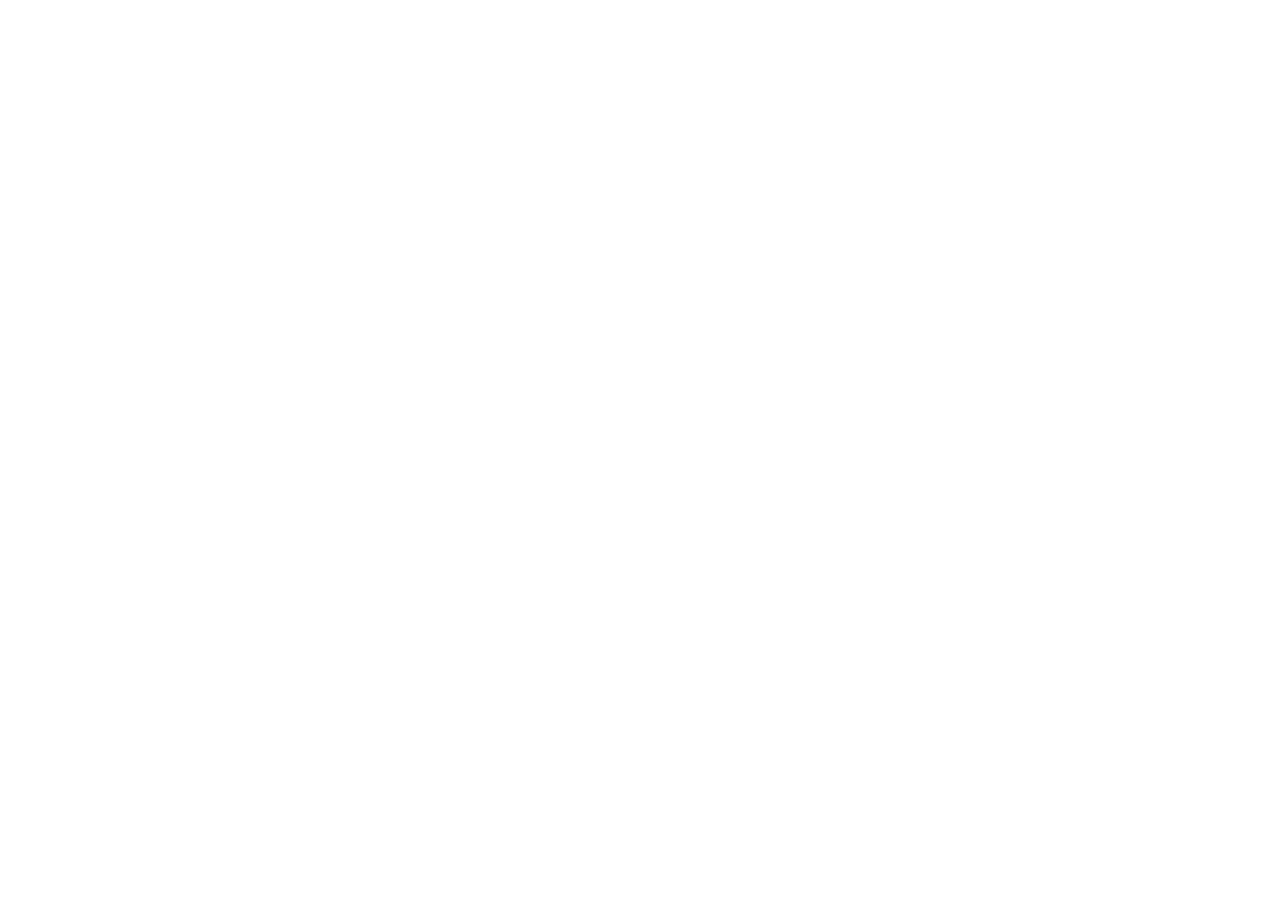
==== reto6.html @ ae5f42c0 "Estructuracion de carpetas" ====
<!DOCTYPE html>
<html lang="en">
<head>
  <meta charset="UTF-8">
  <meta http-equiv="X-UA-Compatible" content="IE=edge">
  <meta name="viewport" content="width=device-width, initial-scale=1.0">
  <title>Reto 6</title>
  <script src="retoCapitulo6.js"></script>
</head>
<body>

</body>
</html>
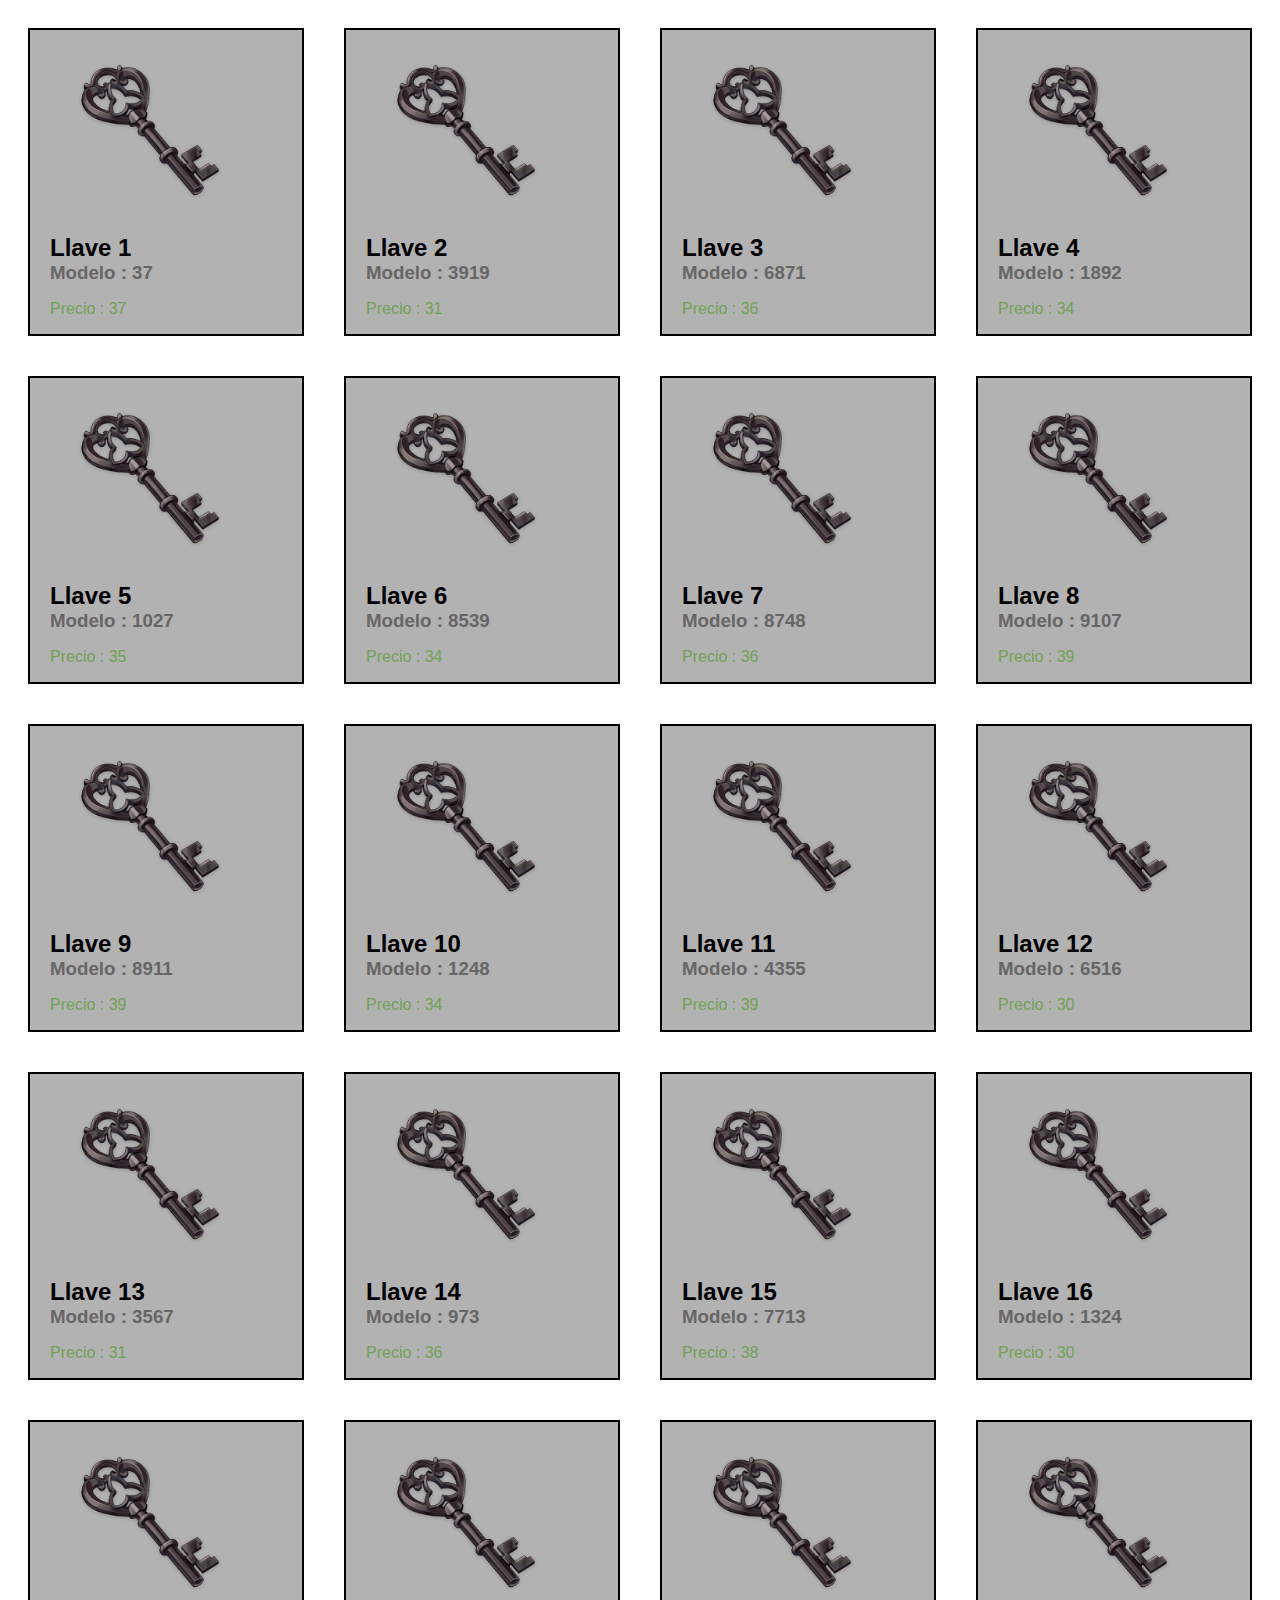
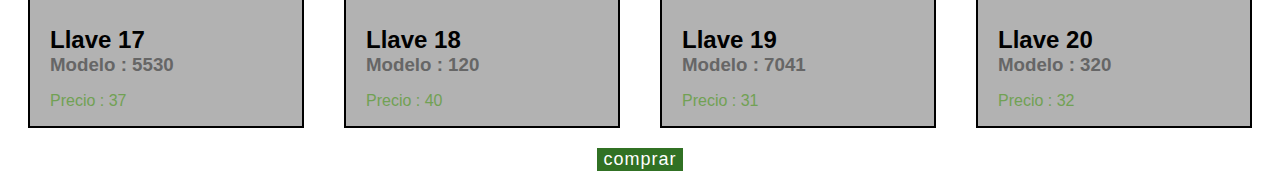
==== commit 6efc4535: "Reto capitulo 6" ====
--- a/reto6.html
+++ b/reto6.html
@@ -4,10 +4,16 @@
   <meta charset="UTF-8">
   <meta http-equiv="X-UA-Compatible" content="IE=edge">
   <meta name="viewport" content="width=device-width, initial-scale=1.0">
+  <link rel="stylesheet" href="./css/estilos.css">
   <title>Reto 6</title>
-  <script src="retoCapitulo6.js"></script>
 </head>
 <body>
-
+  <div class="flex-container">
+  </div>
+  <form action="">
+    <input type="hidden" name="data" class="key-data">
+    <input type="submit" value="comprar">
+  </form>
+  <script src="retoCapitulo6.js"></script>
 </body>
 </html>--- a/css/estilos.css
+++ b/css/estilos.css
@@ -0,0 +1,58 @@
+body{
+  font-family: sans-serif;
+}
+
+.flex-container{
+  display: flex;
+  flex-wrap: wrap;
+  justify-content: center;
+}
+
+.flex-item{
+  flex-grow: 1;
+  margin: 20px;
+  max-width: 300px;
+  border: 2px solid black;
+  padding: 0 20px;
+  background: rgba(0, 0, 0, 0.3);
+}
+
+.flex-item:hover{
+  border-color: seagreen;
+  box-shadow: 0px 0px 30px #317124;
+}
+
+.flex-item:focus{
+  border-color: seagreen;
+  box-shadow: 0px 0px 30px #317124;
+}
+
+h2,h3{
+  margin: 0;
+}
+
+h3{
+  color: #666;
+}
+
+p{
+  color:  #71a154;
+}
+
+.llave-img{
+  width: 200px;
+}
+
+form{
+  width: 100%;
+  text-align: center;
+}
+
+input[type="submit"]{
+  background: #317124;
+  color: white;
+  border: none;
+  pad: 12px 36px;
+  font-size: 18px;
+  letter-spacing: 1px;
+}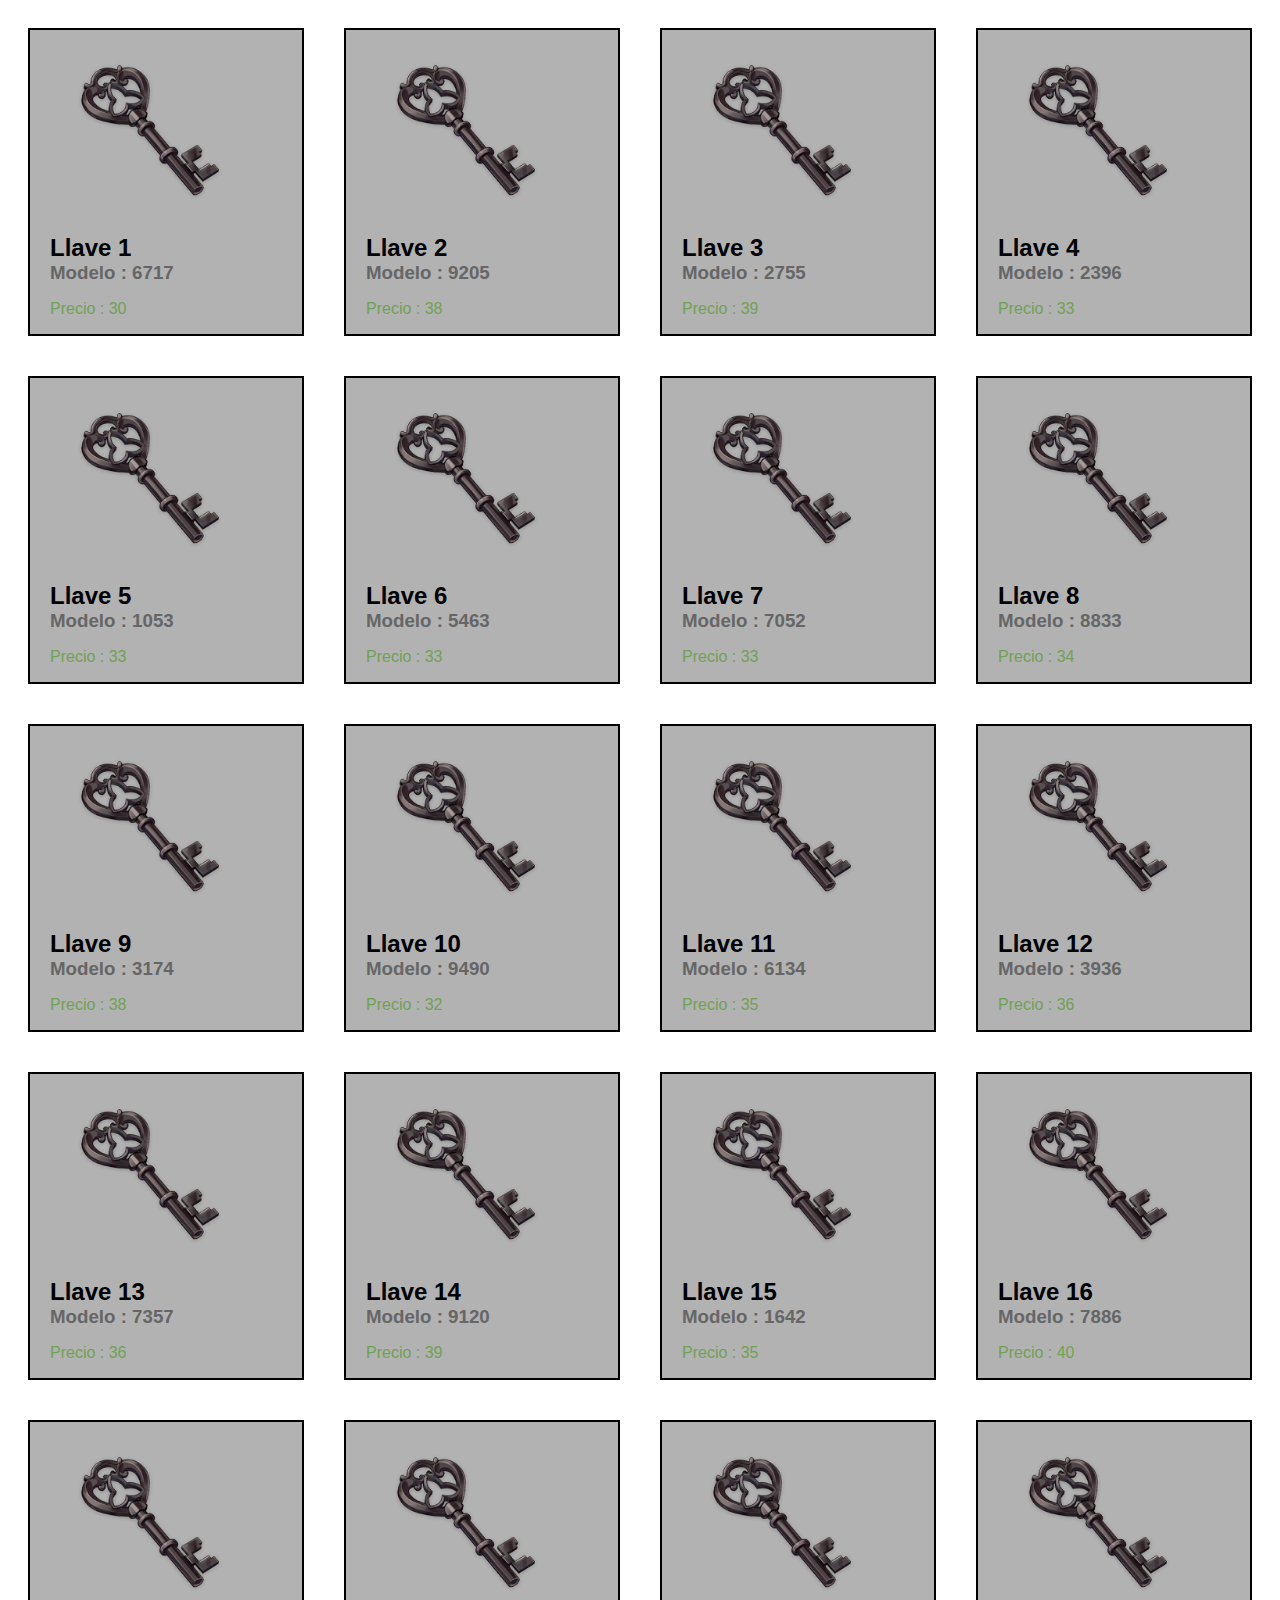
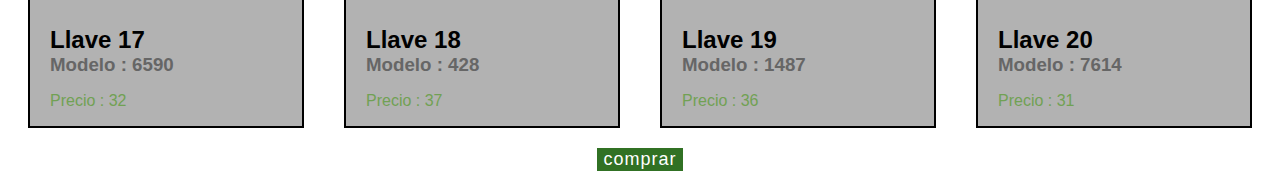
==== commit de5b22c4: "Algunos Cambios" ====
--- a/reto6.html
+++ b/reto6.html
@@ -14,6 +14,6 @@
     <input type="hidden" name="data" class="key-data">
     <input type="submit" value="comprar">
   </form>
-  <script src="retoCapitulo6.js"></script>
+  <script src="./js/junior/Retos/retoCapitulo6.js"></script>
 </body>
 </html>